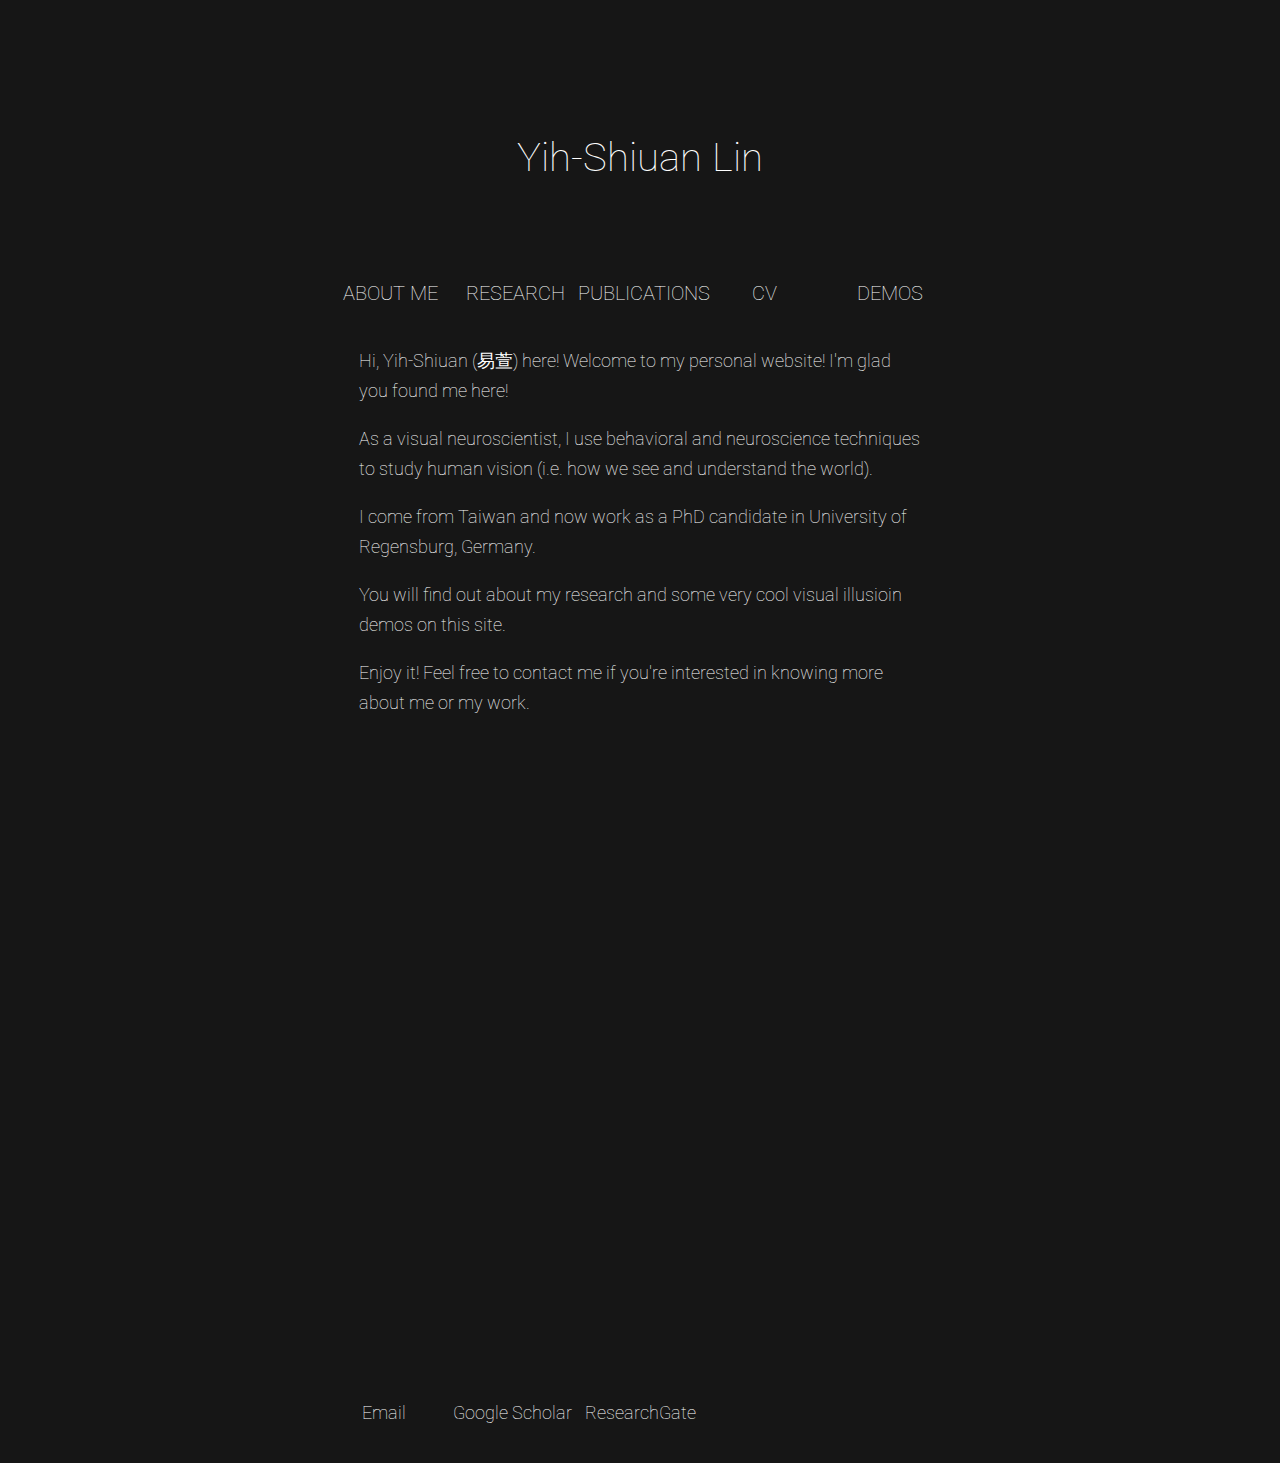
==== index.html @ 3a68e48c "Update" ====
<!DOCTYPE html>
<html lang='en'>
<head>
    <meta charset='UTF-8' />
    <title>Yih-Shiuan Lin</title>
    <meta name='description' content='Research goal: understanding human vision.' />
    <meta name='keywords' content='human vision, perception, visual neuroscience' />
    <meta name='author' content='Yih-Shiuan Lin' />
    <meta name='viewport' content='width=device-width, initial-scale=1.0' />
    <link rel='stylesheet' href='https://fonts.googleapis.com/css?family=Roboto' />
    <link rel='stylesheet' href='style.css' />
    <link rel='shortcut icon' href='../files/images/cb_logo.jpg'>
</head>
<body>
    <header>
        <div class='title'>Yih-Shiuan Lin</div> <!--class vs. id-->
    </header>
    <nav>
        <a href='javascript:void(0);' class='button active'>ABOUT ME</a> <!--stack classes-->
        <a href='research/' class='button'>RESEARCH</a>
        <a href='publications/' class='button'>PUBLICATIONS</a>
        <a href='CV/' class='button'>CV</a>
        <a href='demos/' class='button'>DEMOS</a>
    </nav>
    <main>
        <div class='textbox'>
            <p>Hi, Yih-Shiuan (易萱) here! Welcome to my personal website! I'm glad you found me here!</p>
            <p>As a visual neuroscientist, I use behavioral and neuroscience techniques to study human vision (i.e. how we see and understand the world).</p>
            <p>I come from Taiwan and now work as a PhD candidate in University of Regensburg, Germany. </p>
            <p>You will find out about my research and some very cool visual illusioin demos on this site.</p>
            <p>Enjoy it! Feel free to contact me if you're interested in knowing more about me or my work.</p>
            <div class='lame'></div>
        </div>
    </main>
    <footer>
        <a href='mailto:yihshiuan.lin@gmail.com' target="_blank" class='button'>Email</a>
        <a href='https://scholar.google.com/citations?user=u-XN2eUAAAAJ&hl=en' target="_blank" class='button'>Google Scholar</a>
        <a href='https://www.researchgate.net/profile/Yih-Shiuan-Lin' target="_blank" class='button'>ResearchGate</a>
    </footer>
</body>
</html>
---- style.css ----
* {
    box-sizing: border-box;
}
*:before,
*:after {
 box-sizing: border-box;
}
::-moz-selection{
    background: #FF4F4F;
    color: white;
}
::selection {
    background: #FF4F4F;
    color: white;
}
a:link{ /* unvisited link */
	color: white;
	text-decoration: none;
}
a:visited { /* visited link */
	color: white;
	text-decoration: none;
}
a:hover { /* mouse over link */
	color: #FF4F4F;
	text-decoration: none;
}
a:active { /* selected link */
	color: white;
	text-decoration: none;
}
html{
    min-height: 100%;
    position: relative;
    width: 640px;
    background: #161616;
    color: white;
    font-weight: 100;
	margin: 0px auto 0px auto;
    padding: 0;
    font-family: 'Roboto', Sans-serif;
    font-size: 18px;
    line-height: 30px;
}
body{
    padding: 0 0 110px 0;
}
header{
	position: relative;
	width: 100%;
	height: 250px;
}
header .title{
	position: relative;
	width: 100%;
    height: 100%;
    padding: 50px 0 0 0;
    line-height: 200px;
    font-size: 40px;
    text-align: center;
}
nav{
    position: relative;
    width: 100%;
    height: 70px;
}
.button{
    position: relative;
    float: left;
    display: block;
    width: 20%;
    height: 100%;
    text-align: center;
}

.button_link{
    position: relative;
    float: left;
    display: block;
    width: 100%;
    height: 100%;
    text-align: center;
}

.button:hover{
	color: #FF4F4F;
	cursor: pointer;
	-webkit-animation: hoverFading 0.5s; /*Safari and Chrome:*/
	animation: hoverFading 0.5s;
}
nav .button{
    line-height: 70px;
    font-size: 20px;
}
@keyframes hoverFading{
	0% {color: white;}
}
@-webkit-keyframes hoverFading{
	0% {color: white;}
}
nav .active:hover{
	color: white;
	cursor: default;
}
main{
    position: relative;
    width: 100%;
}
main .textbox{
    position: relative;
    width: 90%;
    margin: 0 5%;
}
main .lame{
    position: relative;
    width: 100%;
    height: 609px;
    margin: 0;
    background: url('files/images/lame_s.jpg') no-repeat center;
}
main .nosepig{
    position: relative;
    width: 100%;
    height: 404px;
    margin: 0;
    background: url('files/images/nosepig.jpg') no-repeat center;
}
main .section-title{
	padding: 30px 0 15px 0;
    font-size: 20px;
	font-weight: 600;
}
main .publications{
	padding: 0 0 0 40px;
	text-indent: -40px;
}
footer{
    position: absolute;
    left: 0;
    bottom: 0;
    width: 100%;
    height: 110px;
}
footer .button{
    position: relative;
    padding: 30px 0 20px 0;
    line-height: 60px;
    font-size: 18px;
}
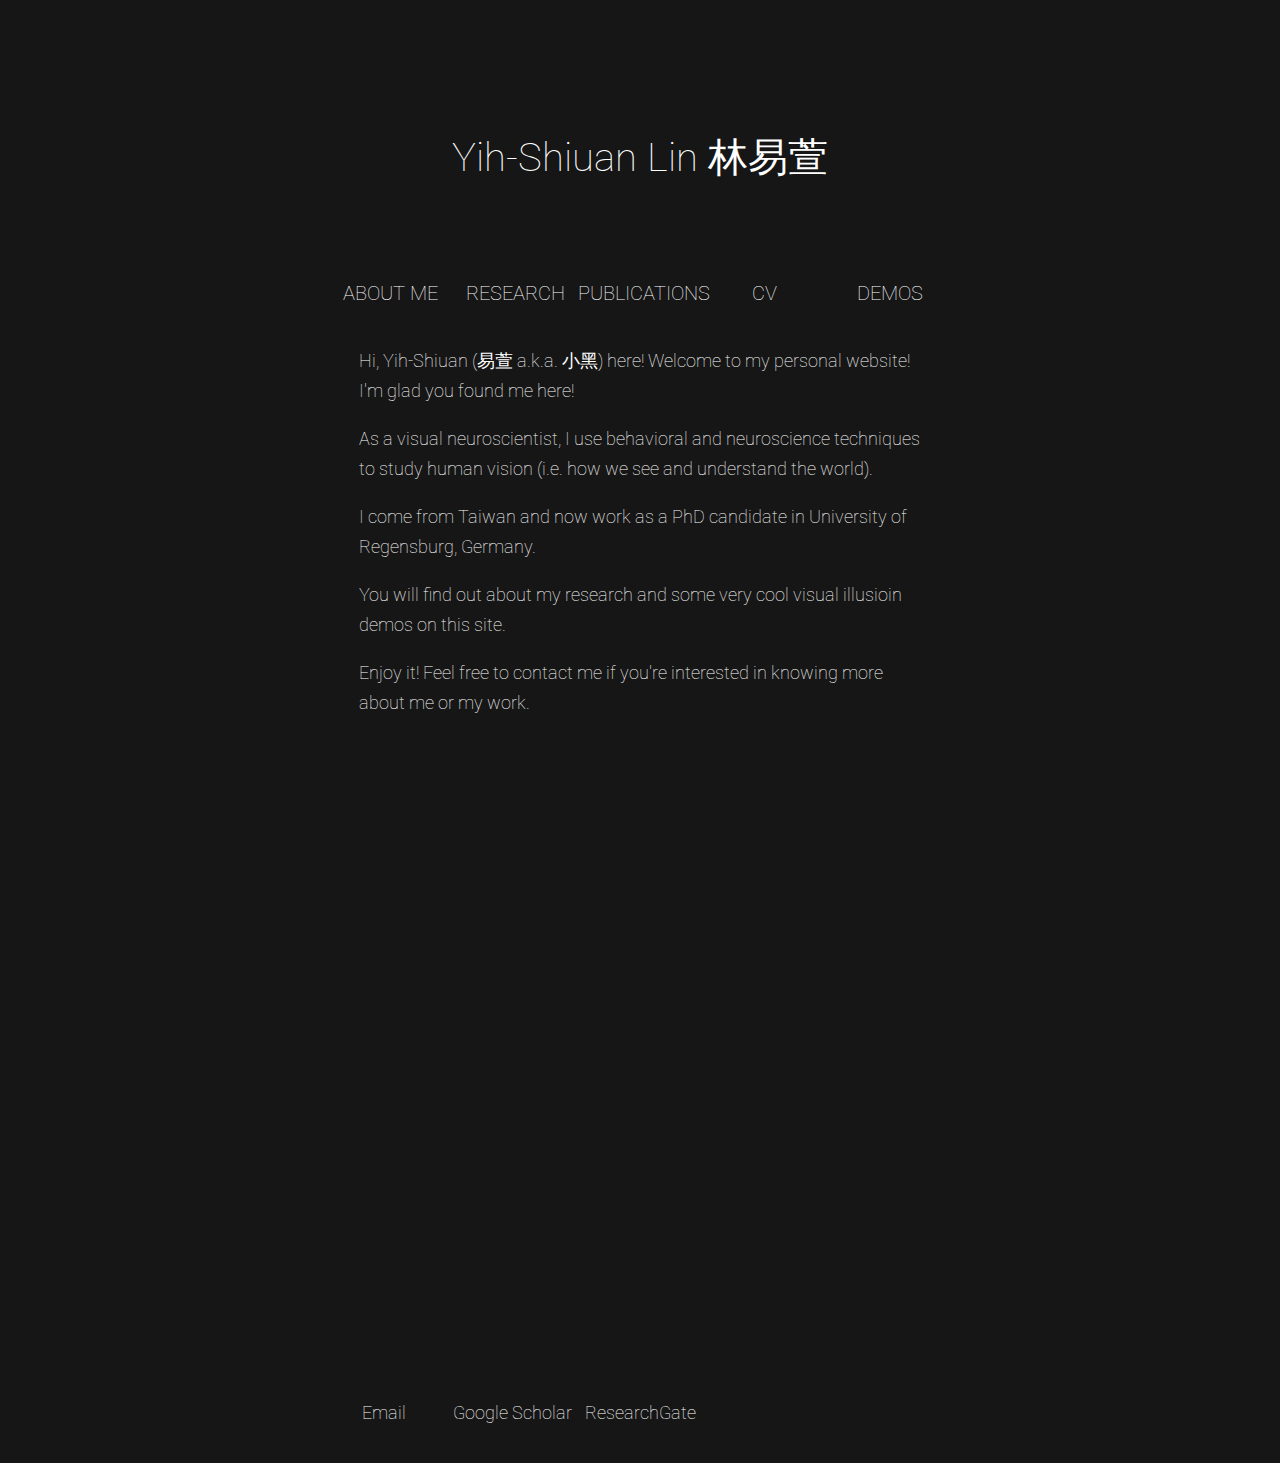
==== commit 05881fb8: "Update name" ====
--- a/index.html
+++ b/index.html
@@ -13,7 +13,7 @@
 </head>
 <body>
     <header>
-        <div class='title'>Yih-Shiuan Lin</div> <!--class vs. id-->
+        <div class='title'>Yih-Shiuan Lin 林易萱</div> <!--class vs. id-->
     </header>
     <nav>
         <a href='javascript:void(0);' class='button active'>ABOUT ME</a> <!--stack classes-->
@@ -24,7 +24,7 @@
     </nav>
     <main>
         <div class='textbox'>
-            <p>Hi, Yih-Shiuan (易萱) here! Welcome to my personal website! I'm glad you found me here!</p>
+            <p>Hi, Yih-Shiuan (易萱 a.k.a. 小黑) here! Welcome to my personal website! I'm glad you found me here!</p>
             <p>As a visual neuroscientist, I use behavioral and neuroscience techniques to study human vision (i.e. how we see and understand the world).</p>
             <p>I come from Taiwan and now work as a PhD candidate in University of Regensburg, Germany. </p>
             <p>You will find out about my research and some very cool visual illusioin demos on this site.</p>
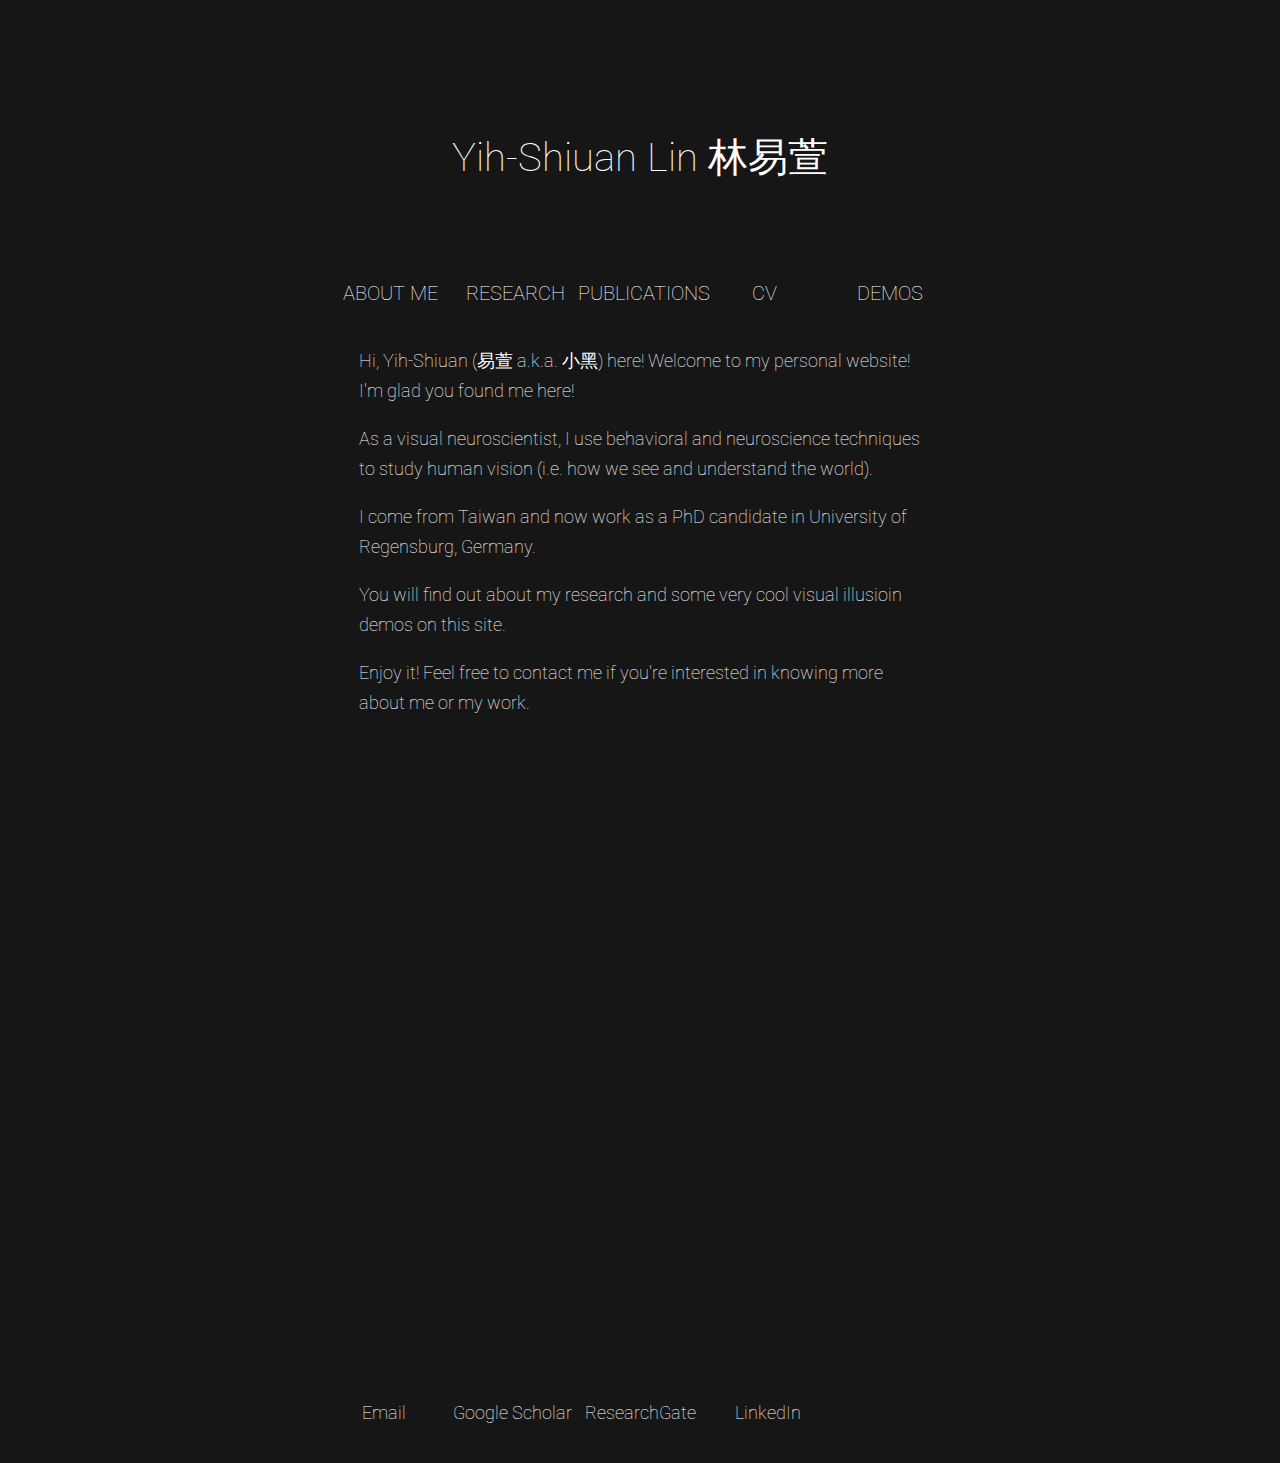
==== commit edf7927f: "Update linkedIn" ====
--- a/index.html
+++ b/index.html
@@ -36,6 +36,8 @@
         <a href='mailto:yihshiuan.lin@gmail.com' target="_blank" class='button'>Email</a>
         <a href='https://scholar.google.com/citations?user=u-XN2eUAAAAJ&hl=en' target="_blank" class='button'>Google Scholar</a>
         <a href='https://www.researchgate.net/profile/Yih-Shiuan-Lin' target="_blank" class='button'>ResearchGate</a>
+        <a href='https://www.linkedin.com/in/yih-shiuan-%E6%98%93%E8%90%B1-lin-%E6%9E%97-2885b64b/' target="_blank" class='button'>LinkedIn</a>
+
     </footer>
 </body>
 </html>
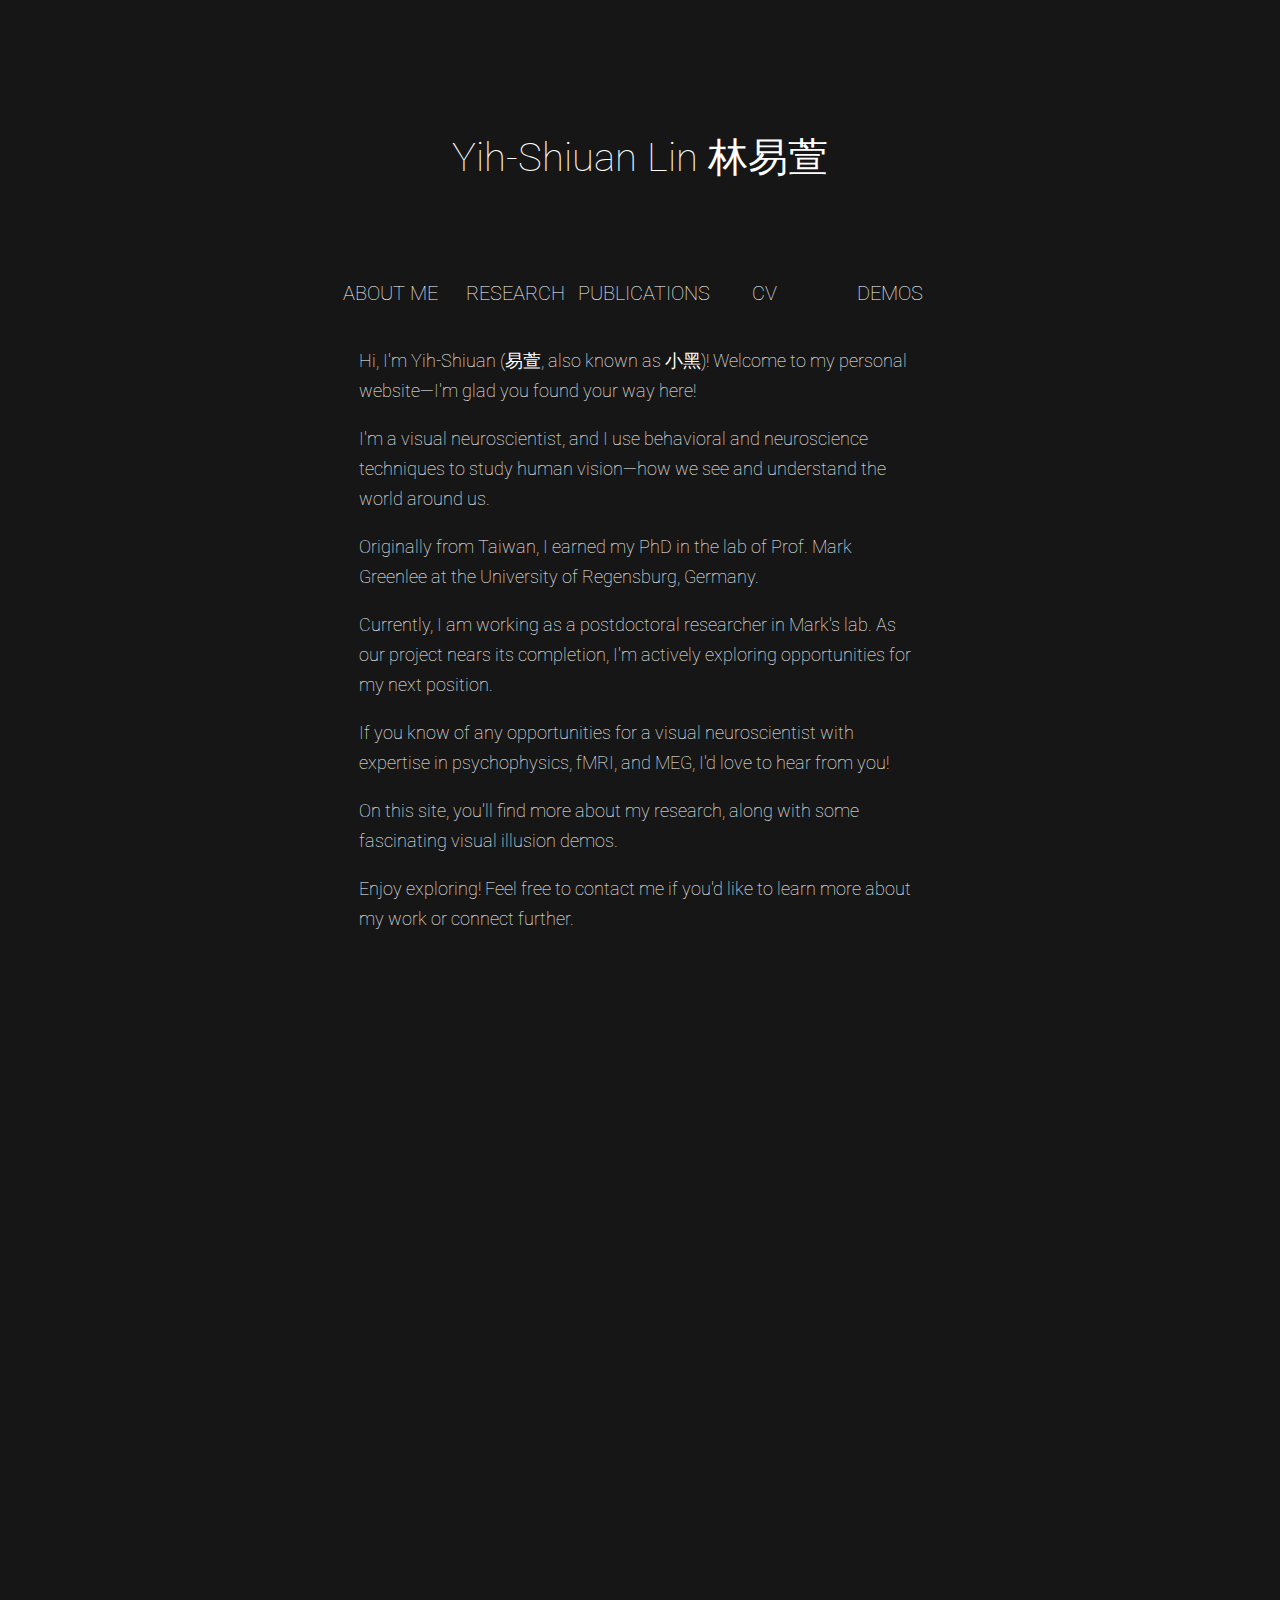
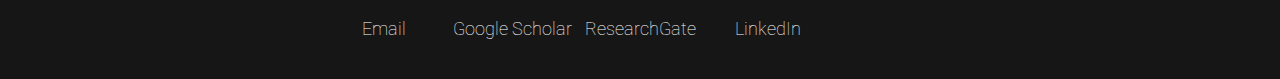
==== commit cf2cac1c: "Update index.html" ====
--- a/index.html
+++ b/index.html
@@ -24,11 +24,13 @@
     </nav>
     <main>
         <div class='textbox'>
-            <p>Hi, Yih-Shiuan (易萱 a.k.a. 小黑) here! Welcome to my personal website! I'm glad you found me here!</p>
-            <p>As a visual neuroscientist, I use behavioral and neuroscience techniques to study human vision (i.e. how we see and understand the world).</p>
-            <p>I come from Taiwan and now work as a PhD candidate in University of Regensburg, Germany. </p>
-            <p>You will find out about my research and some very cool visual illusioin demos on this site.</p>
-            <p>Enjoy it! Feel free to contact me if you're interested in knowing more about me or my work.</p>
+            <p>Hi, I'm Yih-Shiuan (易萱, also known as 小黑)! Welcome to my personal website—I'm glad you found your way here!</p>
+            <p>I'm a visual neuroscientist, and I use behavioral and neuroscience techniques to study human vision—how we see and understand the world around us.</p>
+            <p>Originally from Taiwan, I earned my PhD in the lab of Prof. Mark Greenlee at the University of Regensburg, Germany.</p>
+            <p>Currently, I am working as a postdoctoral researcher in Mark's lab. As our project nears its completion, I'm actively exploring opportunities for my next position.</p>
+            <p>If you know of any opportunities for a visual neuroscientist with expertise in psychophysics, fMRI, and MEG, I'd love to hear from you!</p>
+            <p>On this site, you'll find more about my research, along with some fascinating visual illusion demos.</p>
+            <p>Enjoy exploring! Feel free to contact me if you'd like to learn more about my work or connect further.</p>
             <div class='lame'></div>
         </div>
     </main>
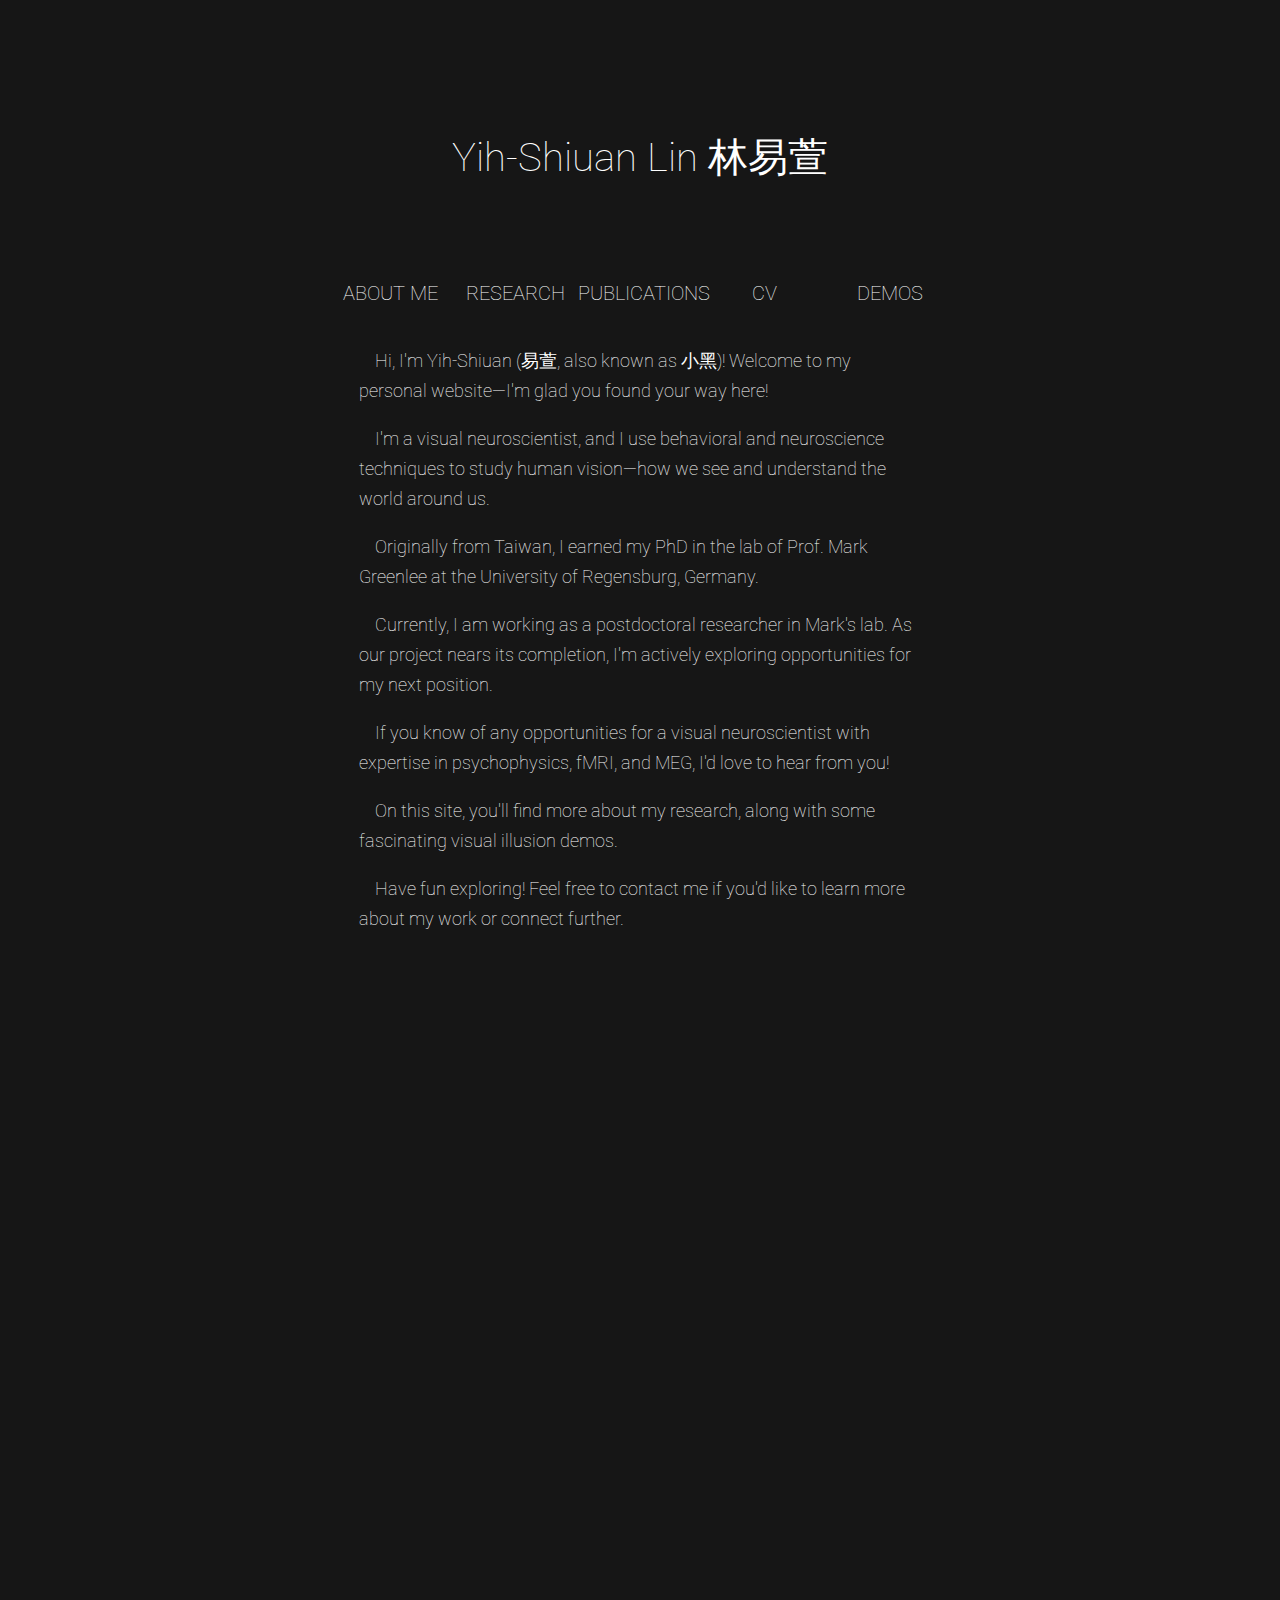
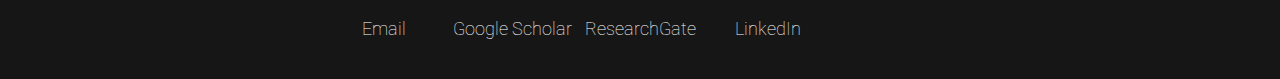
==== commit 93a22dba: "Update index.html" ====
--- a/index.html
+++ b/index.html
@@ -24,13 +24,13 @@
     </nav>
     <main>
         <div class='textbox'>
-            <p>Hi, I'm Yih-Shiuan (易萱, also known as 小黑)! Welcome to my personal website—I'm glad you found your way here!</p>
-            <p>I'm a visual neuroscientist, and I use behavioral and neuroscience techniques to study human vision—how we see and understand the world around us.</p>
-            <p>Originally from Taiwan, I earned my PhD in the lab of Prof. Mark Greenlee at the University of Regensburg, Germany.</p>
-            <p>Currently, I am working as a postdoctoral researcher in Mark's lab. As our project nears its completion, I'm actively exploring opportunities for my next position.</p>
-            <p>If you know of any opportunities for a visual neuroscientist with expertise in psychophysics, fMRI, and MEG, I'd love to hear from you!</p>
-            <p>On this site, you'll find more about my research, along with some fascinating visual illusion demos.</p>
-            <p>Enjoy exploring! Feel free to contact me if you'd like to learn more about my work or connect further.</p>
+            <p>&nbsp;&nbsp;&nbsp;&nbsp;Hi, I'm Yih-Shiuan (易萱, also known as 小黑)! Welcome to my personal website—I'm glad you found your way here!</p>
+            <p>&nbsp;&nbsp;&nbsp;&nbsp;I'm a visual neuroscientist, and I use behavioral and neuroscience techniques to study human vision—how we see and understand the world around us.</p>
+            <p>&nbsp;&nbsp;&nbsp;&nbsp;Originally from Taiwan, I earned my PhD in the lab of Prof. Mark Greenlee at the University of Regensburg, Germany.</p>
+            <p>&nbsp;&nbsp;&nbsp;&nbsp;Currently, I am working as a postdoctoral researcher in Mark's lab. As our project nears its completion, I'm actively exploring opportunities for my next position.</p>
+            <p>&nbsp;&nbsp;&nbsp;&nbsp;If you know of any opportunities for a visual neuroscientist with expertise in psychophysics, fMRI, and MEG, I'd love to hear from you!</p>
+            <p>&nbsp;&nbsp;&nbsp;&nbsp;On this site, you'll find more about my research, along with some fascinating visual illusion demos.</p>
+            <p>&nbsp;&nbsp;&nbsp;&nbsp;Have fun exploring! Feel free to contact me if you'd like to learn more about my work or connect further.</p>
             <div class='lame'></div>
         </div>
     </main>
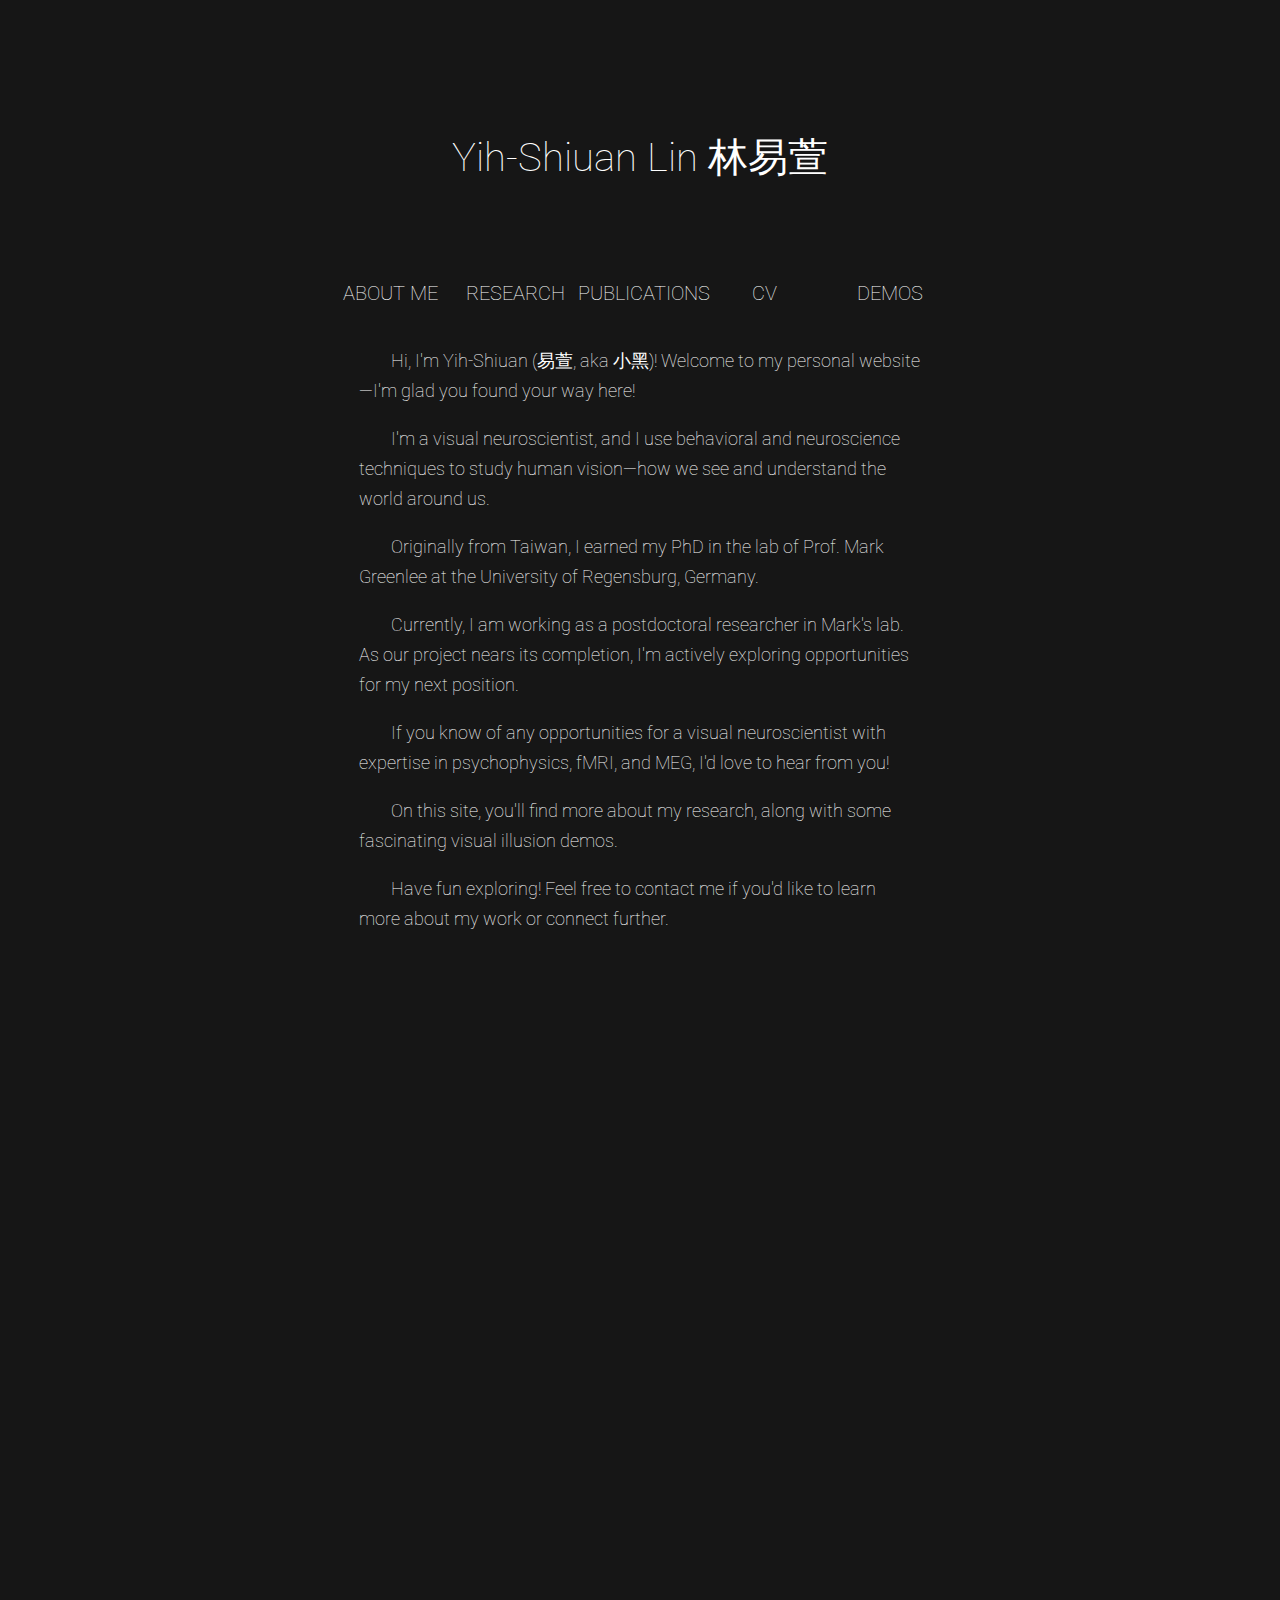
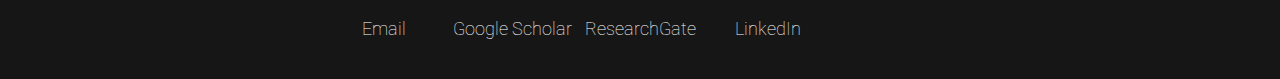
==== commit 70c6dba4: "Update index.html" ====
--- a/index.html
+++ b/index.html
@@ -24,13 +24,13 @@
     </nav>
     <main>
         <div class='textbox'>
-            <p>&nbsp;&nbsp;&nbsp;&nbsp;Hi, I'm Yih-Shiuan (易萱, also known as 小黑)! Welcome to my personal website—I'm glad you found your way here!</p>
-            <p>&nbsp;&nbsp;&nbsp;&nbsp;I'm a visual neuroscientist, and I use behavioral and neuroscience techniques to study human vision—how we see and understand the world around us.</p>
-            <p>&nbsp;&nbsp;&nbsp;&nbsp;Originally from Taiwan, I earned my PhD in the lab of Prof. Mark Greenlee at the University of Regensburg, Germany.</p>
-            <p>&nbsp;&nbsp;&nbsp;&nbsp;Currently, I am working as a postdoctoral researcher in Mark's lab. As our project nears its completion, I'm actively exploring opportunities for my next position.</p>
-            <p>&nbsp;&nbsp;&nbsp;&nbsp;If you know of any opportunities for a visual neuroscientist with expertise in psychophysics, fMRI, and MEG, I'd love to hear from you!</p>
-            <p>&nbsp;&nbsp;&nbsp;&nbsp;On this site, you'll find more about my research, along with some fascinating visual illusion demos.</p>
-            <p>&nbsp;&nbsp;&nbsp;&nbsp;Have fun exploring! Feel free to contact me if you'd like to learn more about my work or connect further.</p>
+            <p>&nbsp;&nbsp;&nbsp;&nbsp;&nbsp;&nbsp;&nbsp;&nbsp;Hi, I'm Yih-Shiuan (易萱, aka 小黑)! Welcome to my personal website—I'm glad you found your way here!</p>
+            <p>&nbsp;&nbsp;&nbsp;&nbsp;&nbsp;&nbsp;&nbsp;&nbsp;I'm a visual neuroscientist, and I use behavioral and neuroscience techniques to study human vision—how we see and understand the world around us.</p>
+            <p>&nbsp;&nbsp;&nbsp;&nbsp;&nbsp;&nbsp;&nbsp;&nbsp;Originally from Taiwan, I earned my PhD in the lab of Prof. Mark Greenlee at the University of Regensburg, Germany.</p>
+            <p>&nbsp;&nbsp;&nbsp;&nbsp;&nbsp;&nbsp;&nbsp;&nbsp;Currently, I am working as a postdoctoral researcher in Mark's lab. As our project nears its completion, I'm actively exploring opportunities for my next position.</p>
+            <p>&nbsp;&nbsp;&nbsp;&nbsp;&nbsp;&nbsp;&nbsp;&nbsp;If you know of any opportunities for a visual neuroscientist with expertise in psychophysics, fMRI, and MEG, I'd love to hear from you!</p>
+            <p>&nbsp;&nbsp;&nbsp;&nbsp;&nbsp;&nbsp;&nbsp;&nbsp;On this site, you'll find more about my research, along with some fascinating visual illusion demos.</p>
+            <p>&nbsp;&nbsp;&nbsp;&nbsp;&nbsp;&nbsp;&nbsp;&nbsp;Have fun exploring! Feel free to contact me if you'd like to learn more about my work or connect further.</p>
             <div class='lame'></div>
         </div>
     </main>
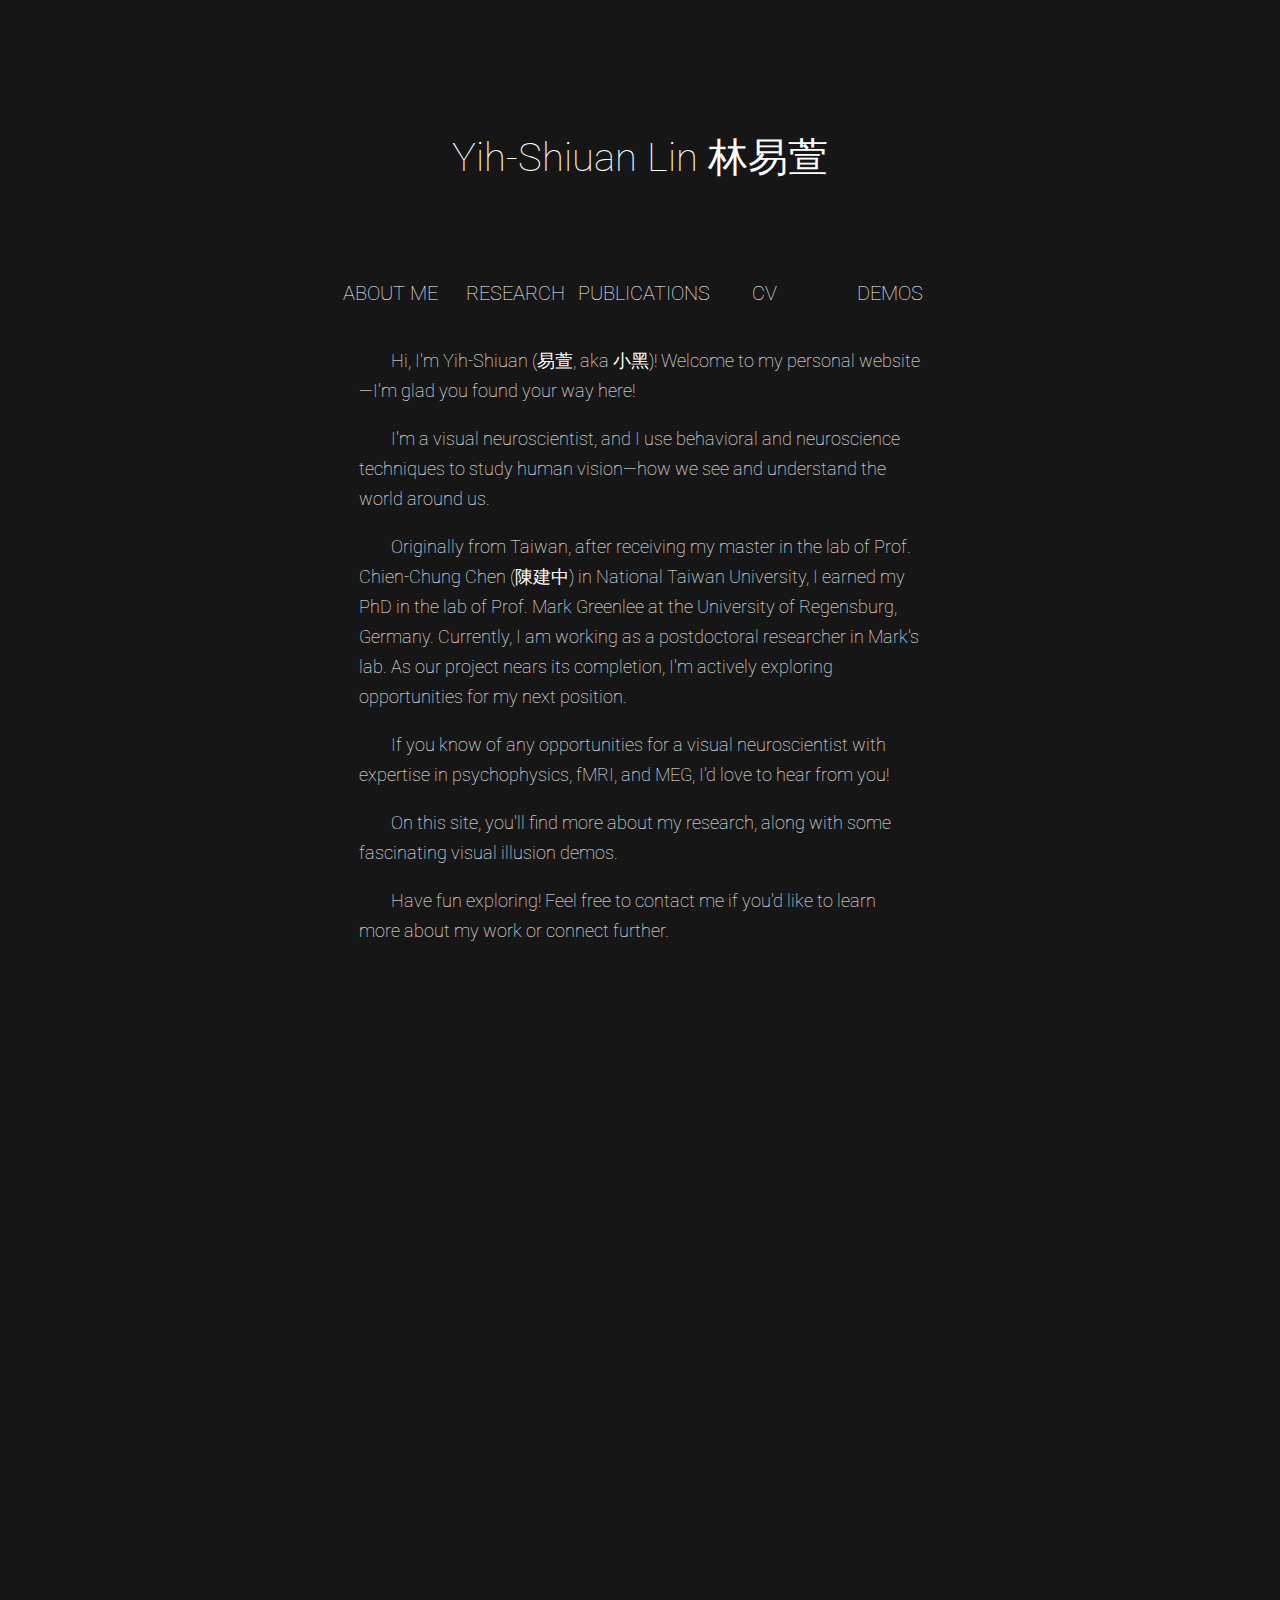
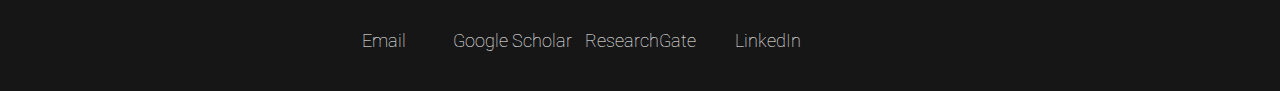
==== commit 3d49829c: "Update index.html" ====
--- a/index.html
+++ b/index.html
@@ -26,8 +26,7 @@
         <div class='textbox'>
             <p>&nbsp;&nbsp;&nbsp;&nbsp;&nbsp;&nbsp;&nbsp;&nbsp;Hi, I'm Yih-Shiuan (易萱, aka 小黑)! Welcome to my personal website—I'm glad you found your way here!</p>
             <p>&nbsp;&nbsp;&nbsp;&nbsp;&nbsp;&nbsp;&nbsp;&nbsp;I'm a visual neuroscientist, and I use behavioral and neuroscience techniques to study human vision—how we see and understand the world around us.</p>
-            <p>&nbsp;&nbsp;&nbsp;&nbsp;&nbsp;&nbsp;&nbsp;&nbsp;Originally from Taiwan, I earned my PhD in the lab of Prof. Mark Greenlee at the University of Regensburg, Germany.</p>
-            <p>&nbsp;&nbsp;&nbsp;&nbsp;&nbsp;&nbsp;&nbsp;&nbsp;Currently, I am working as a postdoctoral researcher in Mark's lab. As our project nears its completion, I'm actively exploring opportunities for my next position.</p>
+            <p>&nbsp;&nbsp;&nbsp;&nbsp;&nbsp;&nbsp;&nbsp;&nbsp;Originally from Taiwan, after receiving my master in the lab of <a href="http://www.psy.ntu.edu.tw/vnl/people.html" target="_blank" rel="noopener noreferrer">Prof. Chien-Chung Chen (陳建中)</a> in National Taiwan University, I earned my PhD in the lab of <a href="https://www.uni-regensburg.de/humanwissenschaften/psychologie-greenlee/home/index.html" target="_blank" rel="noopener noreferrer">Prof. Mark Greenlee</a> at the University of Regensburg, Germany. Currently, I am working as a postdoctoral researcher in Mark's lab. As our project nears its completion, I'm actively exploring opportunities for my next position.</p>
             <p>&nbsp;&nbsp;&nbsp;&nbsp;&nbsp;&nbsp;&nbsp;&nbsp;If you know of any opportunities for a visual neuroscientist with expertise in psychophysics, fMRI, and MEG, I'd love to hear from you!</p>
             <p>&nbsp;&nbsp;&nbsp;&nbsp;&nbsp;&nbsp;&nbsp;&nbsp;On this site, you'll find more about my research, along with some fascinating visual illusion demos.</p>
             <p>&nbsp;&nbsp;&nbsp;&nbsp;&nbsp;&nbsp;&nbsp;&nbsp;Have fun exploring! Feel free to contact me if you'd like to learn more about my work or connect further.</p>
